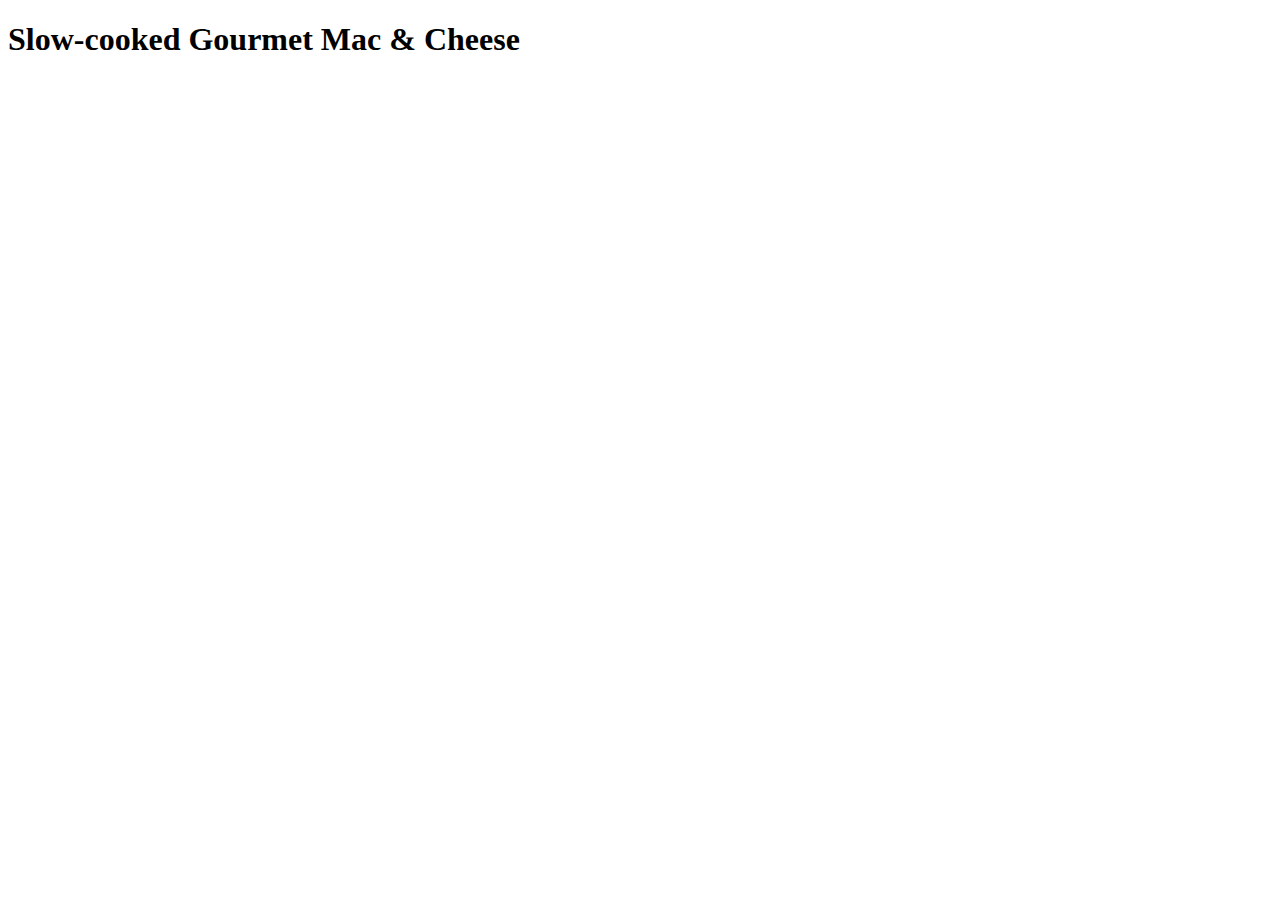
==== recipes/mac-cheese.html @ fb1388c5 "Create Introductory recipes" ====
<!DOCTYPE html>
<html lang="en">
  <head>
    <meta charset="UTF-8" />
    <meta name="viewport" content="width=device-width, initial-scale=1.0" />
    <title>Document</title>
  </head>
  <body>
    <h1>Slow-cooked Gourmet Mac & Cheese</h1>
  </body>
</html>
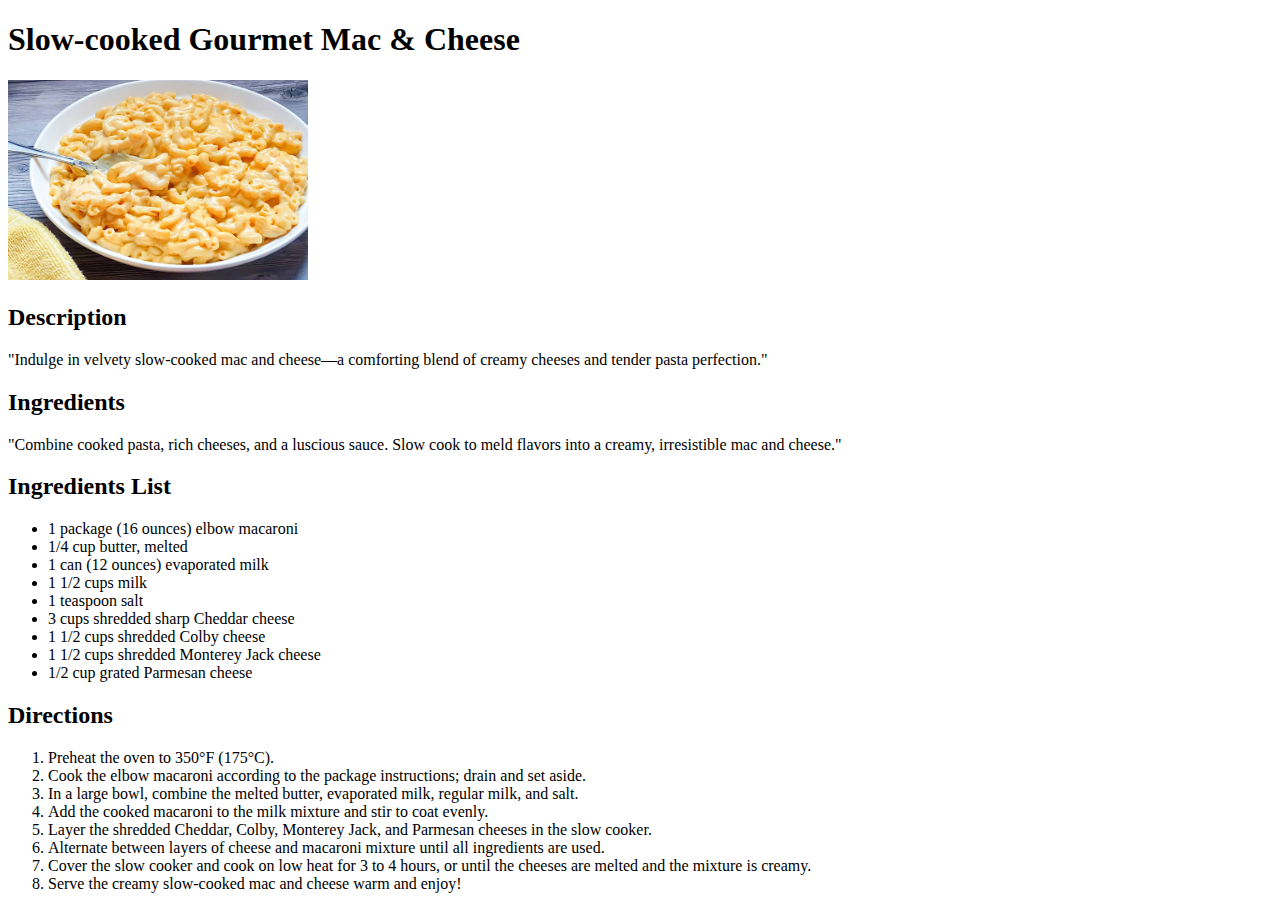
==== commit 33df858a: "Outline Mac & Cheese Recipe" ====
--- a/recipes/mac-cheese.html
+++ b/recipes/mac-cheese.html
@@ -7,5 +7,61 @@
   </head>
   <body>
     <h1>Slow-cooked Gourmet Mac & Cheese</h1>
+    <img
+      src="../images/mac&cheese.jpg"
+      alt="mac&cheese"
+      width="300"
+      height="200"
+    />
+    <h2>Description</h2>
+    <p>
+      "Indulge in velvety slow-cooked mac and cheese—a comforting blend of
+      creamy cheeses and tender pasta perfection."
+    </p>
+    <h2>Ingredients</h2>
+    <p>
+      "Combine cooked pasta, rich cheeses, and a luscious sauce. Slow cook to
+      meld flavors into a creamy, irresistible mac and cheese."
+    </p>
+    <h2>Ingredients List</h2>
+    <ul>
+      <li>1 package (16 ounces) elbow macaroni</li>
+      <li>1/4 cup butter, melted</li>
+      <li>1 can (12 ounces) evaporated milk</li>
+      <li>1 1/2 cups milk</li>
+      <li>1 teaspoon salt</li>
+      <li>3 cups shredded sharp Cheddar cheese</li>
+      <li>1 1/2 cups shredded Colby cheese</li>
+      <li>1 1/2 cups shredded Monterey Jack cheese</li>
+      <li>1/2 cup grated Parmesan cheese</li>
+    </ul>
+    <h2>Directions</h2>
+    <ol>
+      <li>Preheat the oven to 350°F (175°C).</li>
+      <li>
+        Cook the elbow macaroni according to the package instructions; drain and
+        set aside.
+      </li>
+      <li>
+        In a large bowl, combine the melted butter, evaporated milk, regular
+        milk, and salt.
+      </li>
+      <li>
+        Add the cooked macaroni to the milk mixture and stir to coat evenly.
+      </li>
+      <li>
+        Layer the shredded Cheddar, Colby, Monterey Jack, and Parmesan cheeses
+        in the slow cooker.
+      </li>
+      <li>
+        Alternate between layers of cheese and macaroni mixture until all
+        ingredients are used.
+      </li>
+      <li>
+        Cover the slow cooker and cook on low heat for 3 to 4 hours, or until
+        the cheeses are melted and the mixture is creamy.
+      </li>
+      <li>Serve the creamy slow-cooked mac and cheese warm and enjoy!</li>
+    </ol>
   </body>
 </html>
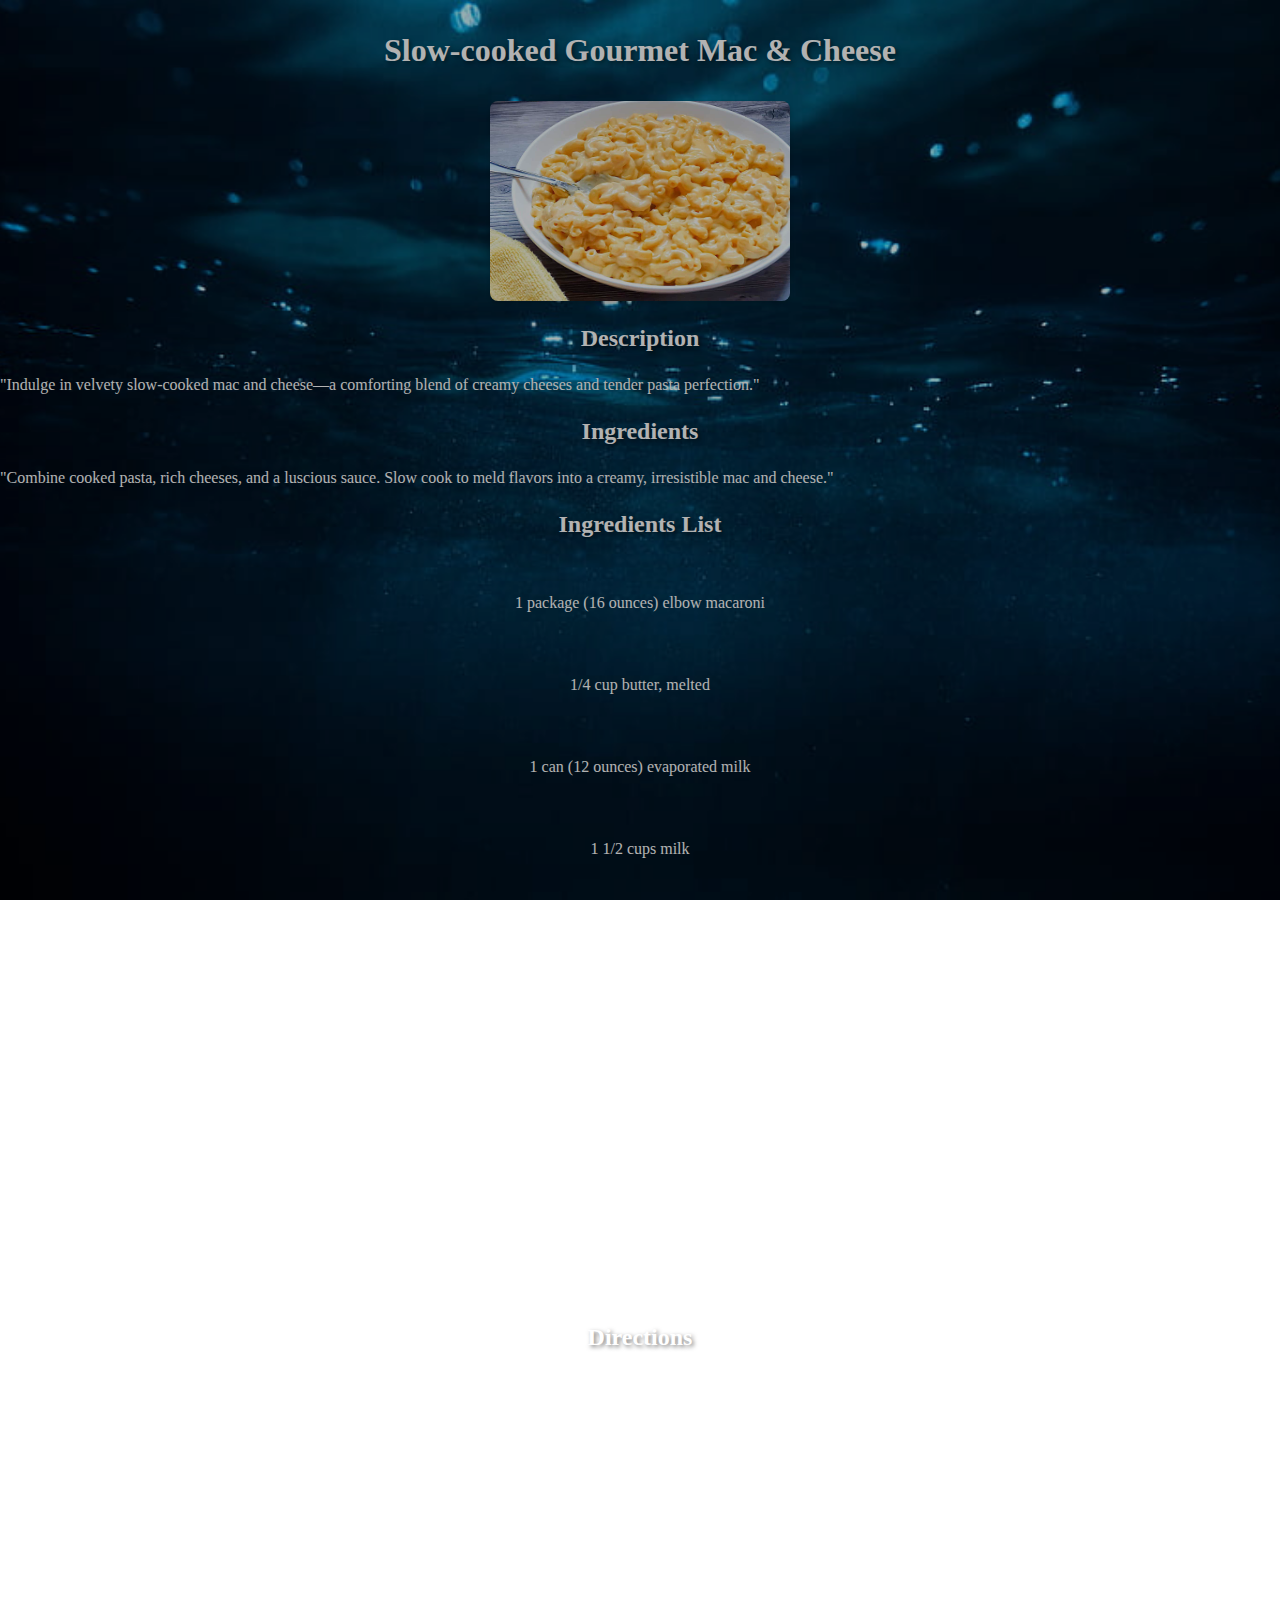
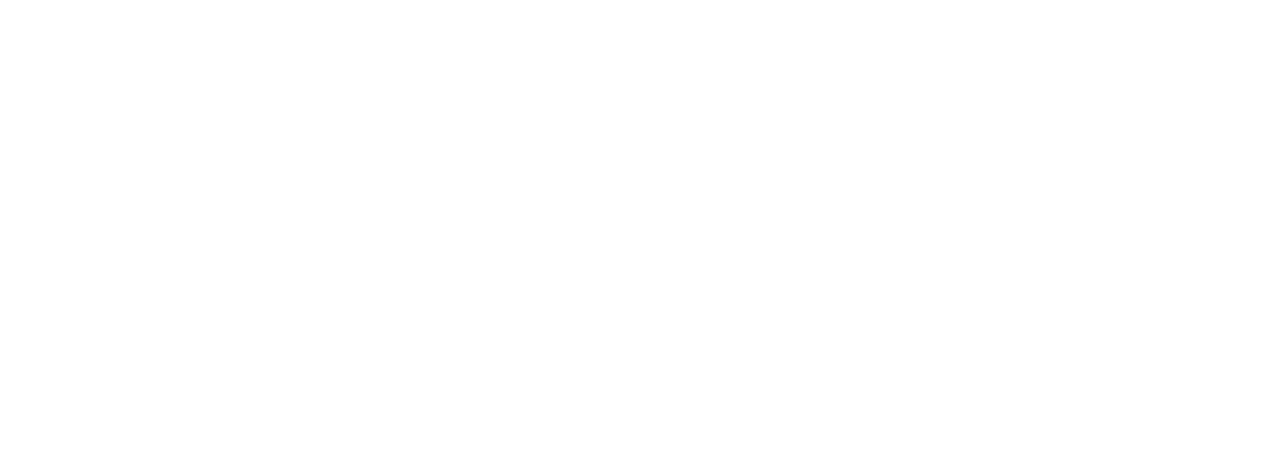
==== commit a8a42e5b: "Add CSS stylings for Mac and Cheese page" ====
--- a/recipes/mac-cheese.html
+++ b/recipes/mac-cheese.html
@@ -3,7 +3,8 @@
   <head>
     <meta charset="UTF-8" />
     <meta name="viewport" content="width=device-width, initial-scale=1.0" />
-    <title>Document</title>
+    <title>Mac&Cheese</title>
+    <link rel="stylesheet" href="mac&cheese.css" />
   </head>
   <body>
     <h1>Slow-cooked Gourmet Mac & Cheese</h1>
--- a/recipes/mac&cheese.css
+++ b/recipes/mac&cheese.css
@@ -0,0 +1,77 @@
+/* Reset some default margin and padding */
+body, h1, h2, ul, li, p, a {
+  margin: 0;
+  padding: 0;
+}
+
+/* Set background image and positioning */
+body {
+  background-image: url('../images/deepblue.jpg'); /* Adjust the path as needed */
+  background-size: cover;
+  background-position: center center;
+  background-repeat: no-repeat;
+  background-attachment: fixed;
+}
+
+/* Add a semi-transparent overlay to the background */
+body::before {
+  content: '';
+  position: fixed;
+  top: 0;
+  left: 0;
+  width: 100%;
+  height: 100%;
+  background-color: rgba(0, 0, 0, 0.3);
+  pointer-events: none;
+}
+
+/* Style for the main heading */
+h1 {
+  text-align: center;
+  padding: 1em 0;
+  color: white;
+  text-shadow: 2px 2px 4px rgba(0, 0, 0, 0.5);
+}
+
+/* Style for the images within the content */
+img {
+  display: block;
+  margin: 0 auto; /* Center horizontally */
+  border-radius: 8px;
+  box-shadow: 0 2px 4px rgba(0, 0, 0, 0.2);
+}
+
+/* Style for the links within the content */
+a {
+  display: block;
+  text-align: center;
+  margin-top: 1em;
+  color: white;
+  text-decoration: none;
+  font-weight: bold;
+  transition: color 0.3s;
+}
+
+a:hover {
+  color: #ff9900;
+}
+
+/* Style for the content sections */
+li {
+  list-style: none;
+  padding: 2em;
+  text-align: center;
+}
+
+/* Style for the section headings */
+h2 {
+  text-align: center;
+  padding: 1em 0;
+  color: white;
+  text-shadow: 2px 2px 4px rgba(0, 0, 0, 0.5);
+}
+
+/* Change text color to white */
+body, p, li {
+  color: white;
+}
